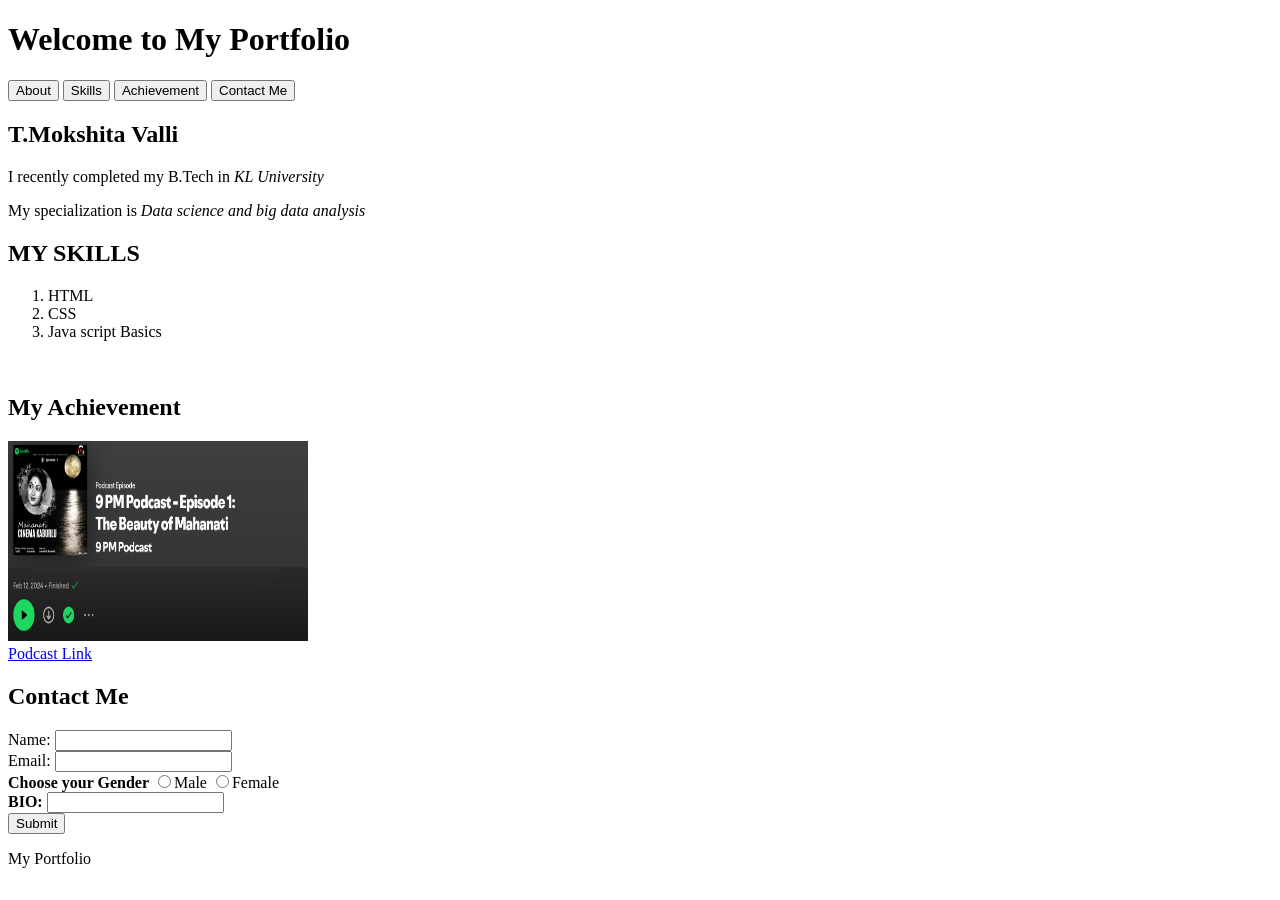
==== text.html @ a6912924 "Written html code about me" ====
<!DOCTYPE html>
<html lang="en">
<head>
    <meta charset="UTF-8">
    <meta name="viewport" content="width=device-width, initial-scale=1.0">
    <title>About Me</title>
</head>
<body>
    <header>
        <h1>Welcome to My Portfolio</h1>

    <a href=""><button>About</button></a>
    <a href=""><button>Skills</button></a>
    <a href=""><button>Achievement</button></a>
    <a href=""><button>Contact Me</button></a>

    </header>
    <main>
        <section id="About"> <h1>T.Mokshita Valli</h1>
    <p>I recently completed my B.Tech in <i>KL University</i></p>
    <p>My specialization is <em>Data science and big data analysis</em></p>
</section>
        <section id="Skills">
    <h1>MY SKILLS</h1>
    <ol>
        <li>HTML</li>
        <li>CSS</li>
        <li>Java script Basics</li>
    </ol><br></section>
        <section id="Achievement"><h1>My Achievement</h1>
    <img src="images/My Podcast.png" alt="My Podcast" width="300" height="200">
    <br>
    <a href="https://open.spotify.com/episode/1mfMWu6aqQa64ctsurhbxW?si=d736a4134d2c42e7"<button>Podcast Link</button></a></section>
        <section id="Contact Me"><h1>Contact Me</h1>
    <form>
        <label for="name">Name:</label>
        <input type="text">
        <br>
        <label for="email">Email:</label>
        <input type="email">
        <br>

        <b>Choose your Gender</b>
        <input type="radio" id="male" value="male"
        <label for="male">Male</label>
        <input type="radio" id="female" value="female"
        <label for="female">Female</label>
        <br>

        <b><label form="bio">BIO:</label></b>
        <input type="text">
        <br>
        <button type="Submit">Submit</button>

    </form>
</section>

    </main>
    <footer>
        <p>My Portfolio</p>
    </footer>
</body>
</html>
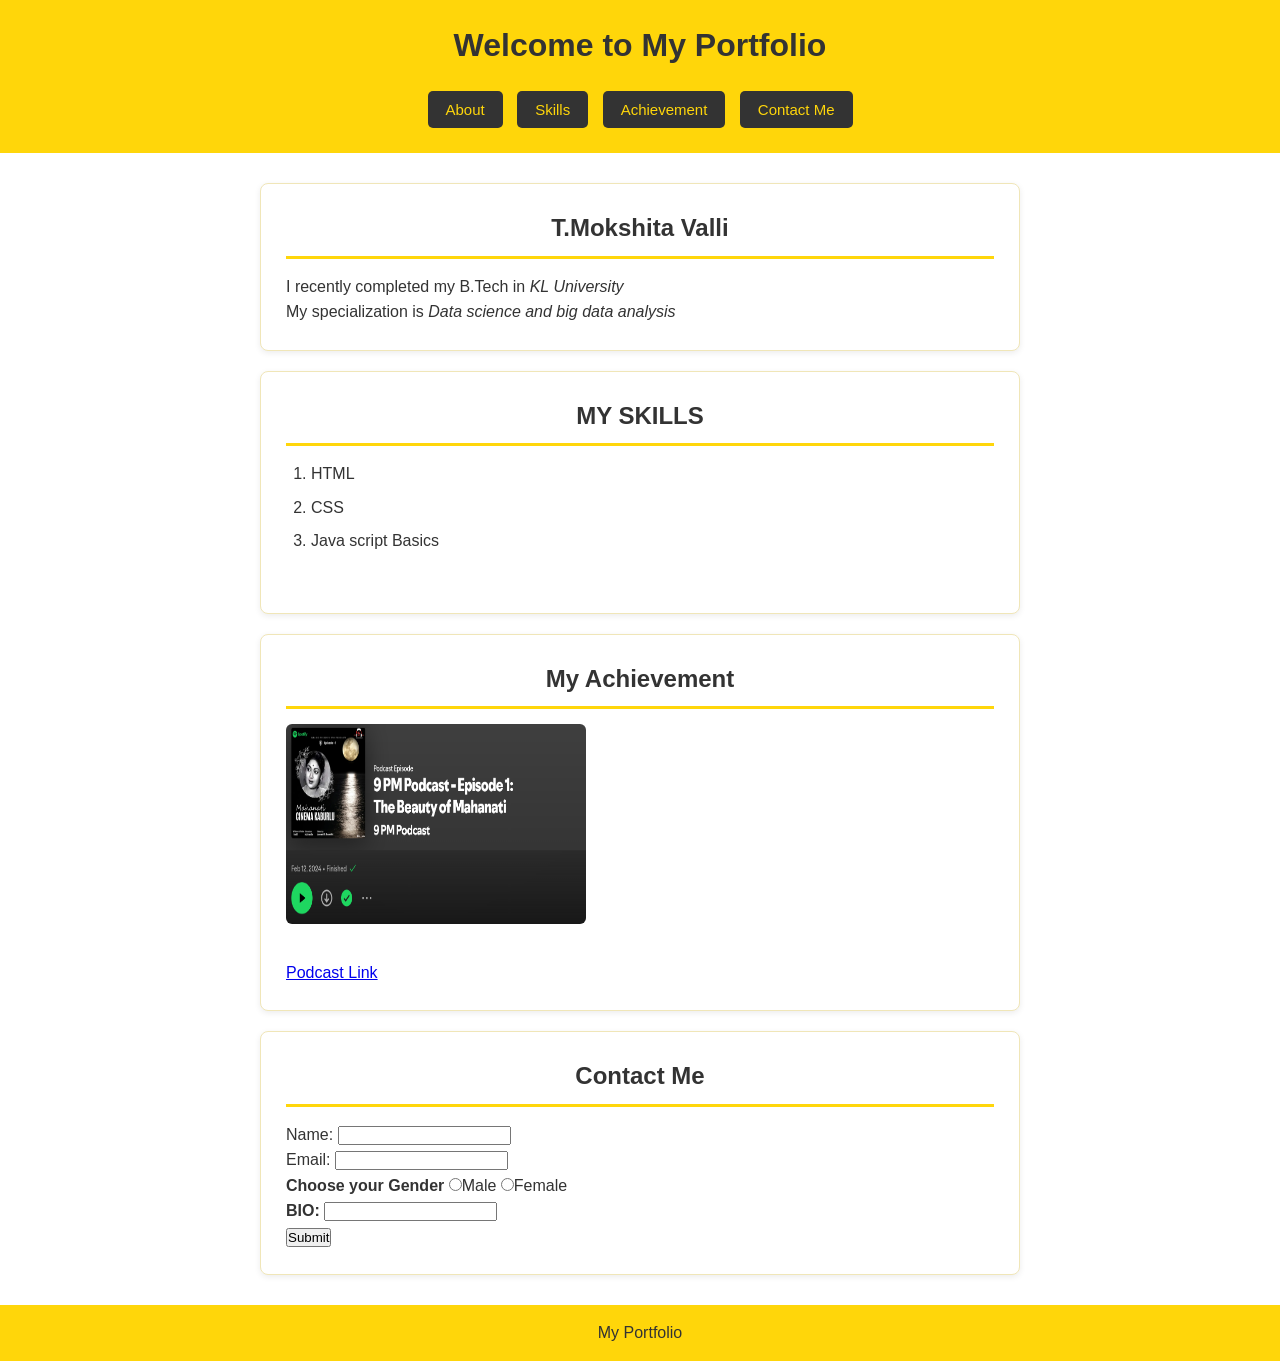
==== commit c29642b4: "Written css code for the webpage" ====
--- a/text.html
+++ b/text.html
@@ -1,9 +1,14 @@
 <!DOCTYPE html>
 <html lang="en">
 <head>
-    <meta charset="UTF-8">
-    <meta name="viewport" content="width=device-width, initial-scale=1.0">
     <title>About Me</title>
+    <link rel="stylesheet" href="style.css">
+    <style>
+        h1{
+            text-align: center;
+        }
+       
+    </style>
 </head>
 <body>
     <header>
--- a/style.css
+++ b/style.css
@@ -0,0 +1,133 @@
+* {
+    margin: 0;
+    padding: 0;
+    box-sizing: border-box;
+}
+
+body {
+    font-family: 'Segoe UI', Arial, sans-serif;
+    background-color: #ffffff;
+    color: #333;
+    line-height: 1.6;
+}
+header {
+    background-color: #ffd60a;
+    color: #333;
+    padding: 20px;
+    text-align: center;
+}
+
+header h1 {
+    margin-bottom: 15px;
+}
+
+header button {
+    background-color: #333;
+    color: #ffd60a;
+    border: none;
+    padding: 10px 18px;
+    margin: 5px;
+    border-radius: 5px;
+    font-size: 15px;
+    cursor: pointer;
+    transition: background-color 0.2s ease;
+}
+
+header button:hover {
+    background-color: #555;
+}
+
+header a {
+    text-decoration: none;
+}
+main {
+    max-width: 800px;
+    margin: 30px auto;
+    padding: 0 20px;
+}
+section {
+    background-color: #ffffff;
+    padding: 25px;
+    margin-bottom: 20px;
+    border-radius: 8px;
+    border: 1px solid #f0e6b8;
+    box-shadow: 0 2px 6px rgba(0, 0, 0, 0.08);
+}
+
+section h1 {
+    color: #333;
+    margin-bottom: 15px;
+    border-bottom: 3px solid #ffd60a;
+    padding-bottom: 8px;
+}
+#Skills ol {
+    padding-left: 25px;
+}
+
+#Skills li {
+    margin-bottom: 8px;
+}
+#Achievement img {
+    display: block;
+    border-radius: 6px;
+    margin: 10px 0;
+}
+
+#Achievement button {
+    background-color: #ffd60a;
+    color: #333;
+    border: none;
+    padding: 10px 16px;
+    border-radius: 5px;
+    cursor: pointer;
+    font-size: 14px;
+    font-weight: bold;
+}
+
+#Achievement button:hover {
+    background-color: #e6c009;
+}
+
+/* ===== Contact Form ===== */
+#ContactMe form label {
+    display: inline-block;
+    width: 80px;
+    margin: 10px 0 5px;
+    font-weight: bold;
+}
+
+#ContactMe input[type="text"],
+#ContactMe input[type="email"] {
+    width: 100%;
+    max-width: 300px;
+    padding: 8px;
+    margin-bottom: 10px;
+    border: 1px solid #ccc;
+    border-radius: 4px;
+}
+
+#ContactMe input[type="radio"] {
+    margin-right: 5px;
+}
+
+#ContactMe button[type="Submit"] {
+    background-color: #ffd60a;
+    color: #333;
+    border: none;
+    padding: 10px 20px;
+    border-radius: 5px;
+    margin-top: 10px;
+    cursor: pointer;
+    font-weight: bold;
+}
+
+#ContactMe button[type="Submit"]:hover {
+    background-color: #e6c009;
+}
+footer {
+    text-align: center;
+    padding: 15px;
+    background-color: #ffd60a;
+    color: #333;
+    margin-top: 20px;
+}
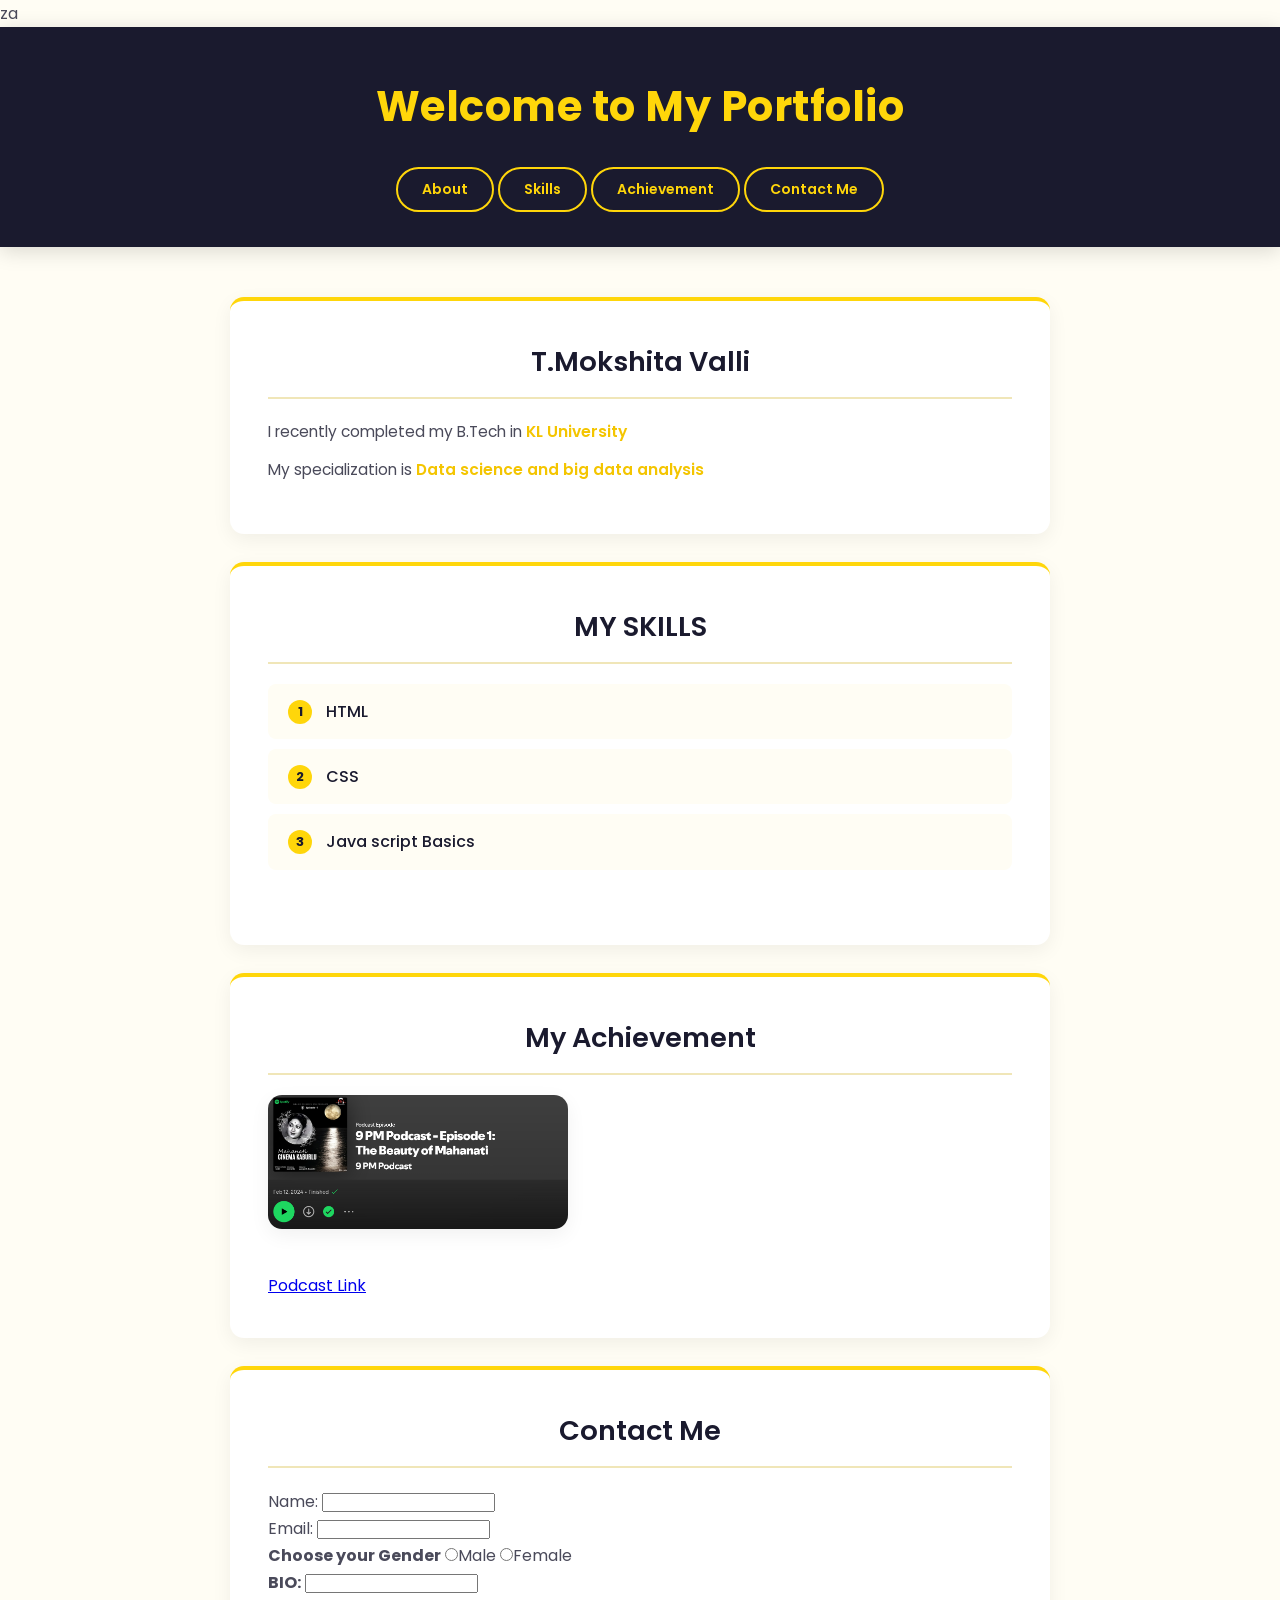
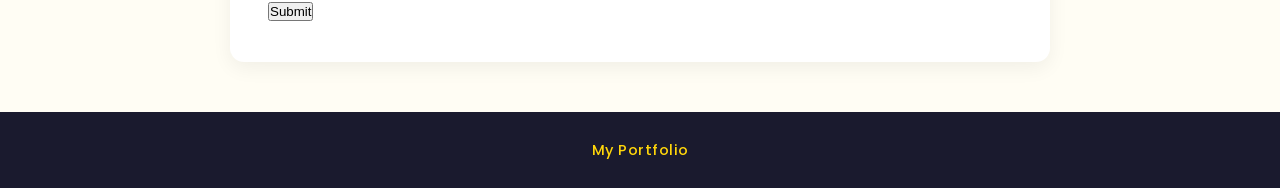
==== commit ad3dcf46: "Did Changes in CSS Code" ====
--- a/text.html
+++ b/text.html
@@ -9,7 +9,7 @@
         }
        
     </style>
-</head>
+</head>za
 <body>
     <header>
         <h1>Welcome to My Portfolio</h1>
--- a/style.css
+++ b/style.css
@@ -1,133 +1,295 @@
+@import url('https://fonts.googleapis.com/css2?family=Poppins:wght@300;400;500;600;700&display=swap');
+
+:root {
+    --yellow: #ffd60a;
+    --yellow-dark: #f4c500;
+    --ink: #1a1a2e;
+    --ink-soft: #4a4a5a;
+    --white: #ffffff;
+    --cream: #fffdf4;
+    --border: #f0e6b8;
+    --shadow: 0 6px 20px rgba(0, 0, 0, 0.06);
+    --shadow-lg: 0 10px 30px rgba(255, 214, 10, 0.3);
+    --radius: 14px;
+    --ease: all 0.3s ease;
+}
+
 * {
     margin: 0;
     padding: 0;
     box-sizing: border-box;
 }
 
+html {
+    scroll-behavior: smooth;
+}
+
 body {
-    font-family: 'Segoe UI', Arial, sans-serif;
-    background-color: #ffffff;
-    color: #333;
-    line-height: 1.6;
-}
+    font-family: 'Poppins', sans-serif;
+    background: var(--cream);
+    color: var(--ink-soft);
+    line-height: 1.7;
+}
+
+/* ===== Header ===== */
 header {
-    background-color: #ffd60a;
-    color: #333;
-    padding: 20px;
+    background: var(--ink);
+    padding: 45px 20px 35px;
     text-align: center;
+    position: sticky;
+    top: 0;
+    z-index: 100;
+    box-shadow: 0 4px 20px rgba(0, 0, 0, 0.15);
 }
 
 header h1 {
-    margin-bottom: 15px;
-}
-
-header button {
-    background-color: #333;
-    color: #ffd60a;
-    border: none;
-    padding: 10px 18px;
-    margin: 5px;
-    border-radius: 5px;
-    font-size: 15px;
-    cursor: pointer;
-    transition: background-color 0.2s ease;
-}
-
-header button:hover {
-    background-color: #555;
+    color: var(--yellow);
+    font-size: clamp(1.7rem, 4vw, 2.6rem);
+    font-weight: 700;
+    letter-spacing: 0.5px;
+    margin-bottom: 24px;
+}
+
+header nav {
+    display: flex;
+    justify-content: center;
+    flex-wrap: wrap;
+    gap: 14px;
 }
 
 header a {
     text-decoration: none;
 }
+
+header button {
+    background: transparent;
+    color: var(--yellow);
+    border: 2px solid var(--yellow);
+    padding: 10px 24px;
+    border-radius: 30px;
+    font-family: inherit;
+    font-size: 14px;
+    font-weight: 600;
+    cursor: pointer;
+    transition: var(--ease);
+}
+
+header button:hover {
+    background: var(--yellow);
+    color: var(--ink);
+    transform: translateY(-2px);
+    box-shadow: 0 6px 14px rgba(255, 214, 10, 0.35);
+}
+
+/* ===== Main ===== */
 main {
-    max-width: 800px;
-    margin: 30px auto;
+    max-width: 860px;
+    margin: 50px auto;
     padding: 0 20px;
 }
+
 section {
-    background-color: #ffffff;
-    padding: 25px;
+    background: var(--white);
+    padding: 38px;
+    margin-bottom: 28px;
+    border-radius: var(--radius);
+    box-shadow: var(--shadow);
+    border-top: 4px solid var(--yellow);
+    transition: var(--ease);
+}
+
+section:hover {
+    box-shadow: var(--shadow-lg);
+    transform: translateY(-3px);
+}
+
+section h1 {
+    color: var(--ink);
+    font-size: 1.7rem;
+    font-weight: 600;
     margin-bottom: 20px;
+    padding-bottom: 12px;
+    border-bottom: 2px solid var(--border);
+}
+
+section p {
+    margin-bottom: 12px;
+    font-size: 15.5px;
+}
+
+section p i,
+section p em {
+    color: var(--yellow-dark);
+    font-style: normal;
+    font-weight: 600;
+}
+
+/* ===== Skills ===== */
+#Skills ol {
+    list-style: none;
+    counter-reset: item;
+}
+
+#Skills li {
+    counter-increment: item;
+    background: var(--cream);
+    padding: 14px 20px;
+    margin-bottom: 10px;
     border-radius: 8px;
-    border: 1px solid #f0e6b8;
-    box-shadow: 0 2px 6px rgba(0, 0, 0, 0.08);
-}
-
-section h1 {
-    color: #333;
-    margin-bottom: 15px;
-    border-bottom: 3px solid #ffd60a;
-    padding-bottom: 8px;
-}
-#Skills ol {
-    padding-left: 25px;
-}
-
-#Skills li {
-    margin-bottom: 8px;
-}
+    display: flex;
+    align-items: center;
+    font-weight: 500;
+    color: var(--ink);
+    transition: var(--ease);
+}
+
+#Skills li::before {
+    content: counter(item);
+    background: var(--yellow);
+    color: var(--ink);
+    font-weight: 700;
+    font-size: 13px;
+    width: 24px;
+    height: 24px;
+    border-radius: 50%;
+    display: flex;
+    align-items: center;
+    justify-content: center;
+    margin-right: 14px;
+    flex-shrink: 0;
+}
+
+#Skills li:hover {
+    background: #fff6d6;
+    transform: translateX(6px);
+}
+
+/* ===== Achievement ===== */
 #Achievement img {
     display: block;
-    border-radius: 6px;
-    margin: 10px 0;
+    max-width: 100%;
+    height: auto;
+    border-radius: var(--radius);
+    box-shadow: var(--shadow);
+    margin: 16px 0;
 }
 
 #Achievement button {
-    background-color: #ffd60a;
-    color: #333;
+    background: var(--yellow);
+    color: var(--ink);
     border: none;
-    padding: 10px 16px;
-    border-radius: 5px;
-    cursor: pointer;
+    padding: 13px 26px;
+    border-radius: 30px;
+    font-family: inherit;
+    font-weight: 600;
     font-size: 14px;
-    font-weight: bold;
+    cursor: pointer;
+    transition: var(--ease);
+    box-shadow: 0 4px 12px rgba(255, 214, 10, 0.4);
 }
 
 #Achievement button:hover {
-    background-color: #e6c009;
+    background: var(--yellow-dark);
+    transform: translateY(-2px);
+    box-shadow: 0 8px 18px rgba(255, 214, 10, 0.5);
 }
 
 /* ===== Contact Form ===== */
-#ContactMe form label {
-    display: inline-block;
-    width: 80px;
-    margin: 10px 0 5px;
-    font-weight: bold;
+#ContactMe form {
+    display: flex;
+    flex-direction: column;
+    gap: 16px;
+    max-width: 420px;
+}
+
+#ContactMe label {
+    font-weight: 600;
+    color: var(--ink);
+    font-size: 14px;
 }
 
 #ContactMe input[type="text"],
 #ContactMe input[type="email"] {
-    width: 100%;
-    max-width: 300px;
-    padding: 8px;
-    margin-bottom: 10px;
-    border: 1px solid #ccc;
-    border-radius: 4px;
+    padding: 12px 16px;
+    border: 2px solid var(--border);
+    border-radius: 8px;
+    font-family: inherit;
+    font-size: 14.5px;
+    background: var(--cream);
+    transition: var(--ease);
+}
+
+#ContactMe input[type="text"]:focus,
+#ContactMe input[type="email"]:focus {
+    outline: none;
+    border-color: var(--yellow);
+    background: var(--white);
+    box-shadow: 0 0 0 4px rgba(255, 214, 10, 0.18);
+}
+
+#ContactMe .gender-group {
+    display: flex;
+    align-items: center;
+    gap: 22px;
 }
 
 #ContactMe input[type="radio"] {
-    margin-right: 5px;
-}
-
-#ContactMe button[type="Submit"] {
-    background-color: #ffd60a;
-    color: #333;
+    accent-color: var(--yellow-dark);
+    margin-right: 6px;
+    cursor: pointer;
+    width: 16px;
+    height: 16px;
+}
+
+#ContactMe button[type="submit"] {
+    background: var(--ink);
+    color: var(--yellow);
     border: none;
-    padding: 10px 20px;
-    border-radius: 5px;
-    margin-top: 10px;
-    cursor: pointer;
-    font-weight: bold;
-}
-
-#ContactMe button[type="Submit"]:hover {
-    background-color: #e6c009;
-}
+    padding: 14px 20px;
+    border-radius: 30px;
+    font-family: inherit;
+    font-weight: 600;
+    font-size: 15px;
+    cursor: pointer;
+    margin-top: 6px;
+    transition: var(--ease);
+}
+
+#ContactMe button[type="submit"]:hover {
+    background: #000;
+    transform: translateY(-2px);
+    box-shadow: 0 8px 18px rgba(0, 0, 0, 0.25);
+}
+
+/* ===== Footer ===== */
 footer {
     text-align: center;
-    padding: 15px;
-    background-color: #ffd60a;
-    color: #333;
-    margin-top: 20px;
+    padding: 26px;
+    background: var(--ink);
+    color: var(--yellow);
+    font-weight: 500;
+    font-size: 14.5px;
+    letter-spacing: 0.5px;
+}
+
+/* ===== Responsive ===== */
+@media (max-width: 600px) {
+    header h1 {
+        font-size: 1.5rem;
+    }
+
+    header button {
+        padding: 8px 18px;
+        font-size: 13px;
+    }
+
+    section {
+        padding: 24px;
+    }
+
+    #ContactMe .gender-group {
+        flex-direction: column;
+        align-items: flex-start;
+        gap: 10px;
+    }
 }
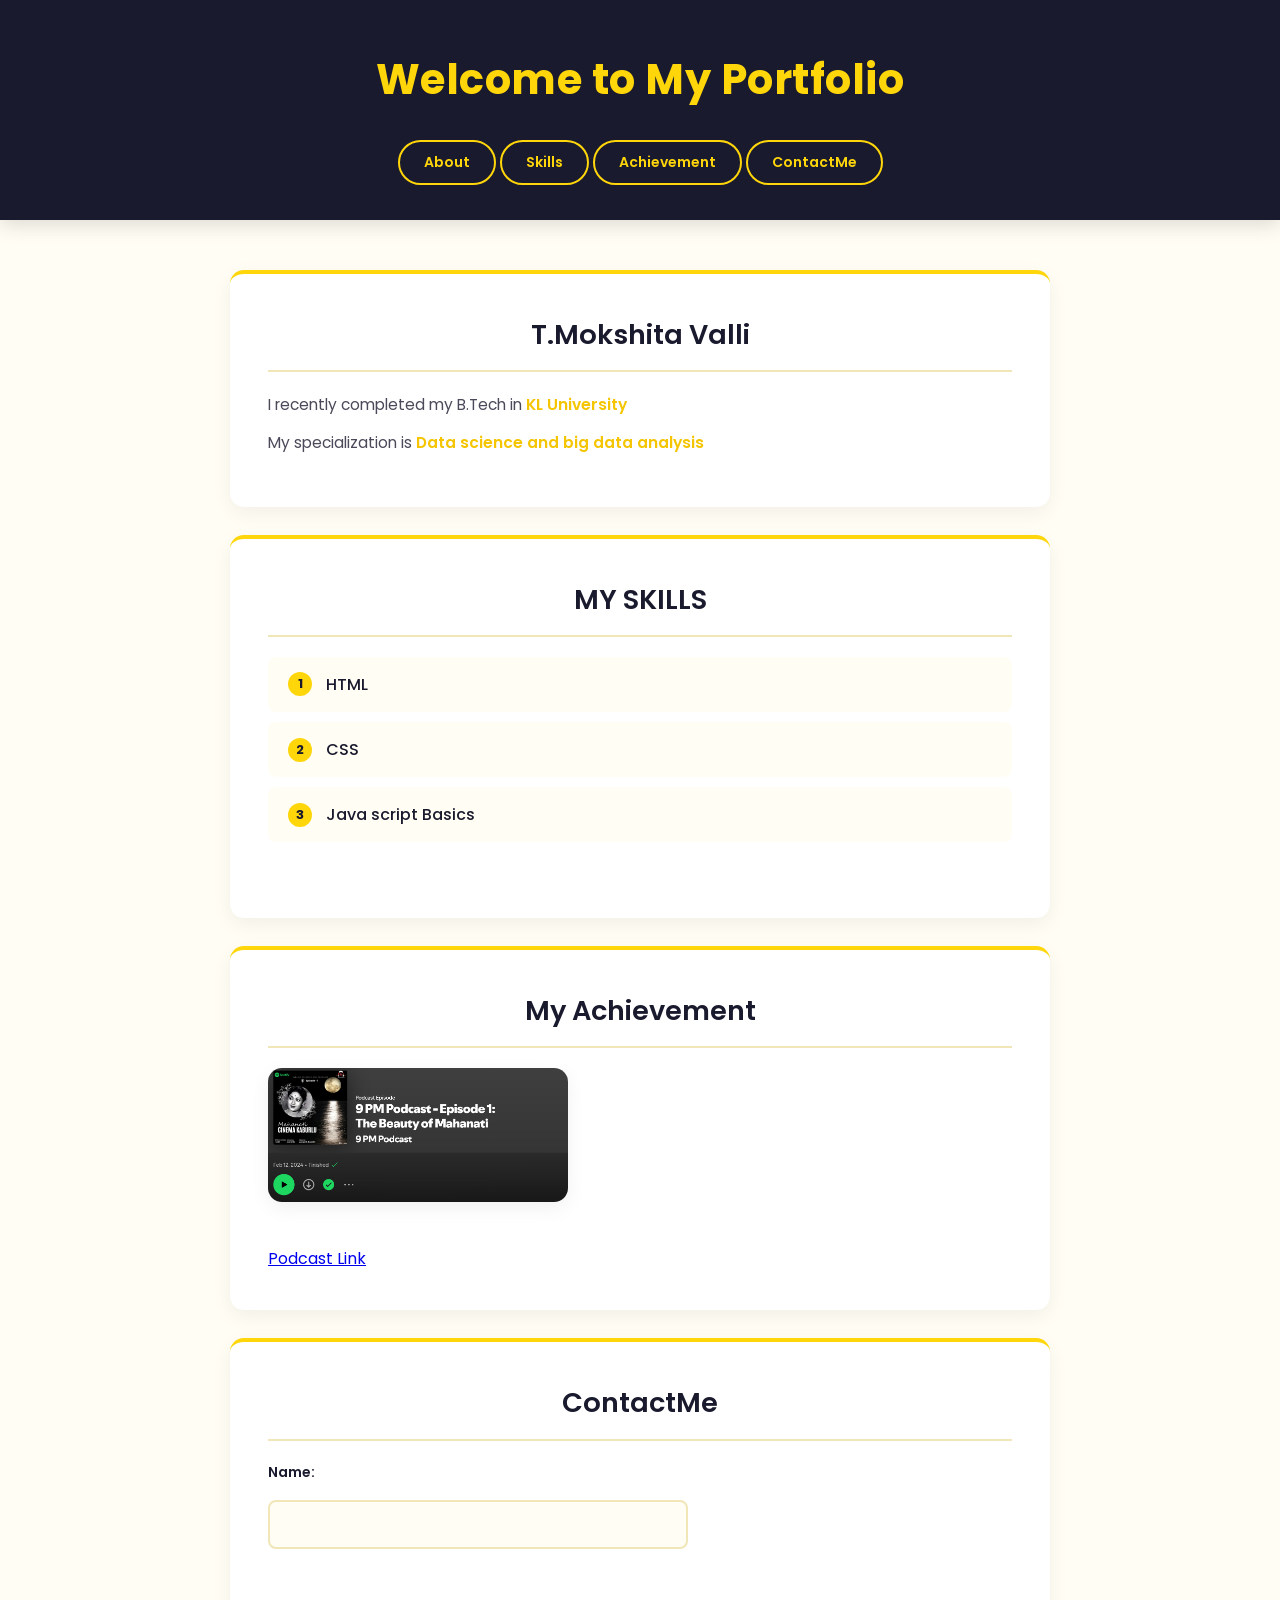
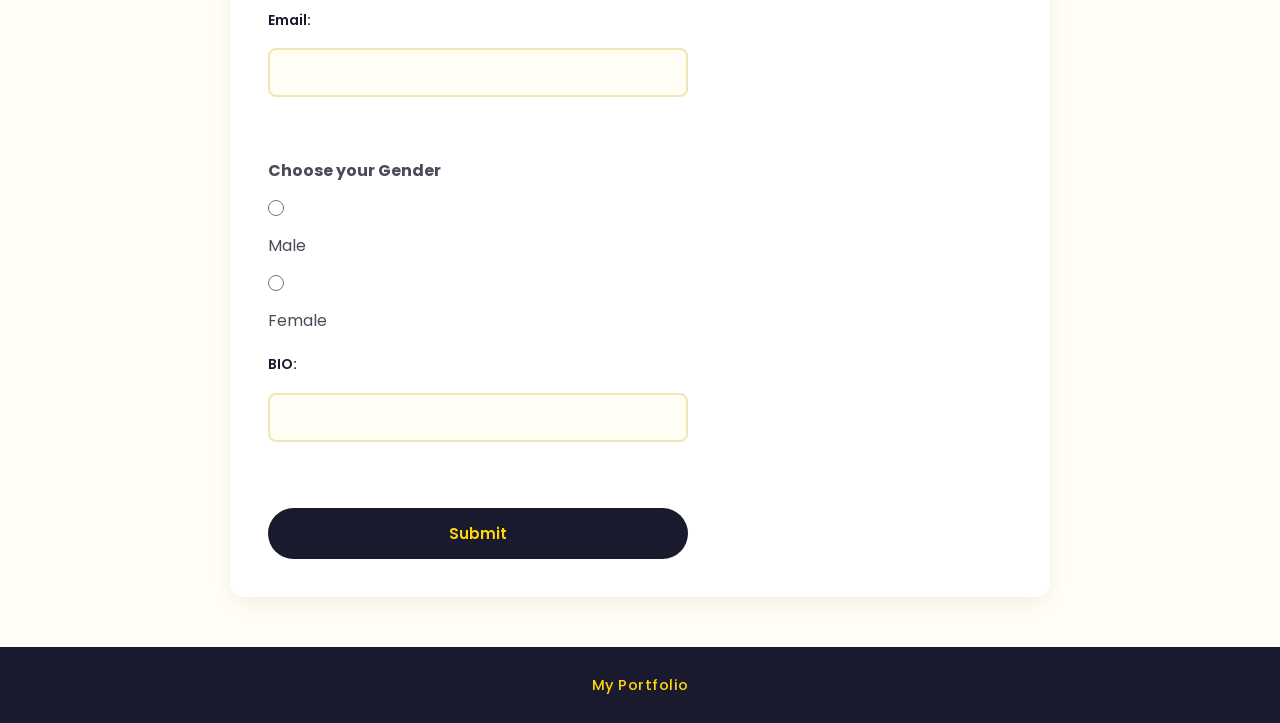
==== commit 10b0e6e0: "Added Javascript" ====
--- a/text.html
+++ b/text.html
@@ -9,7 +9,7 @@
         }
        
     </style>
-</head>za
+</head>
 <body>
     <header>
         <h1>Welcome to My Portfolio</h1>
@@ -17,7 +17,7 @@
     <a href=""><button>About</button></a>
     <a href=""><button>Skills</button></a>
     <a href=""><button>Achievement</button></a>
-    <a href=""><button>Contact Me</button></a>
+    <a href=""><button>ContactMe</button></a>
 
     </header>
     <main>
@@ -36,7 +36,7 @@
     <img src="images/My Podcast.png" alt="My Podcast" width="300" height="200">
     <br>
     <a href="https://open.spotify.com/episode/1mfMWu6aqQa64ctsurhbxW?si=d736a4134d2c42e7"<button>Podcast Link</button></a></section>
-        <section id="Contact Me"><h1>Contact Me</h1>
+        <section id="ContactMe"><h1>ContactMe</h1>
     <form>
         <label for="name">Name:</label>
         <input type="text">
@@ -64,5 +64,26 @@
     <footer>
         <p>My Portfolio</p>
     </footer>
+        <script>
+    document.querySelectorAll('header a').forEach(link => {
+        link.addEventListener('click', function(e) {
+            e.preventDefault();
+            const buttonText = this.querySelector('button').textContent.trim();
+
+            let targetId;
+            if (buttonText === 'About') targetId = 'About';
+            else if (buttonText === 'Skills') targetId = 'Skills';
+            else if (buttonText === 'Achievement') targetId = 'Achievement';
+            else if (buttonText === 'ContactMe') targetId = 'ContactMe';
+
+            const target = document.getElementById(targetId);
+            if (target) {
+                const headerHeight = document.querySelector('header').offsetHeight;
+                const targetPosition = target.getBoundingClientRect().top + window.scrollY - headerHeight - 20;
+                window.scrollTo({ top: targetPosition, behavior: 'smooth' });
+            }
+        });
+    });
+</script>
 </body>
 </html>
